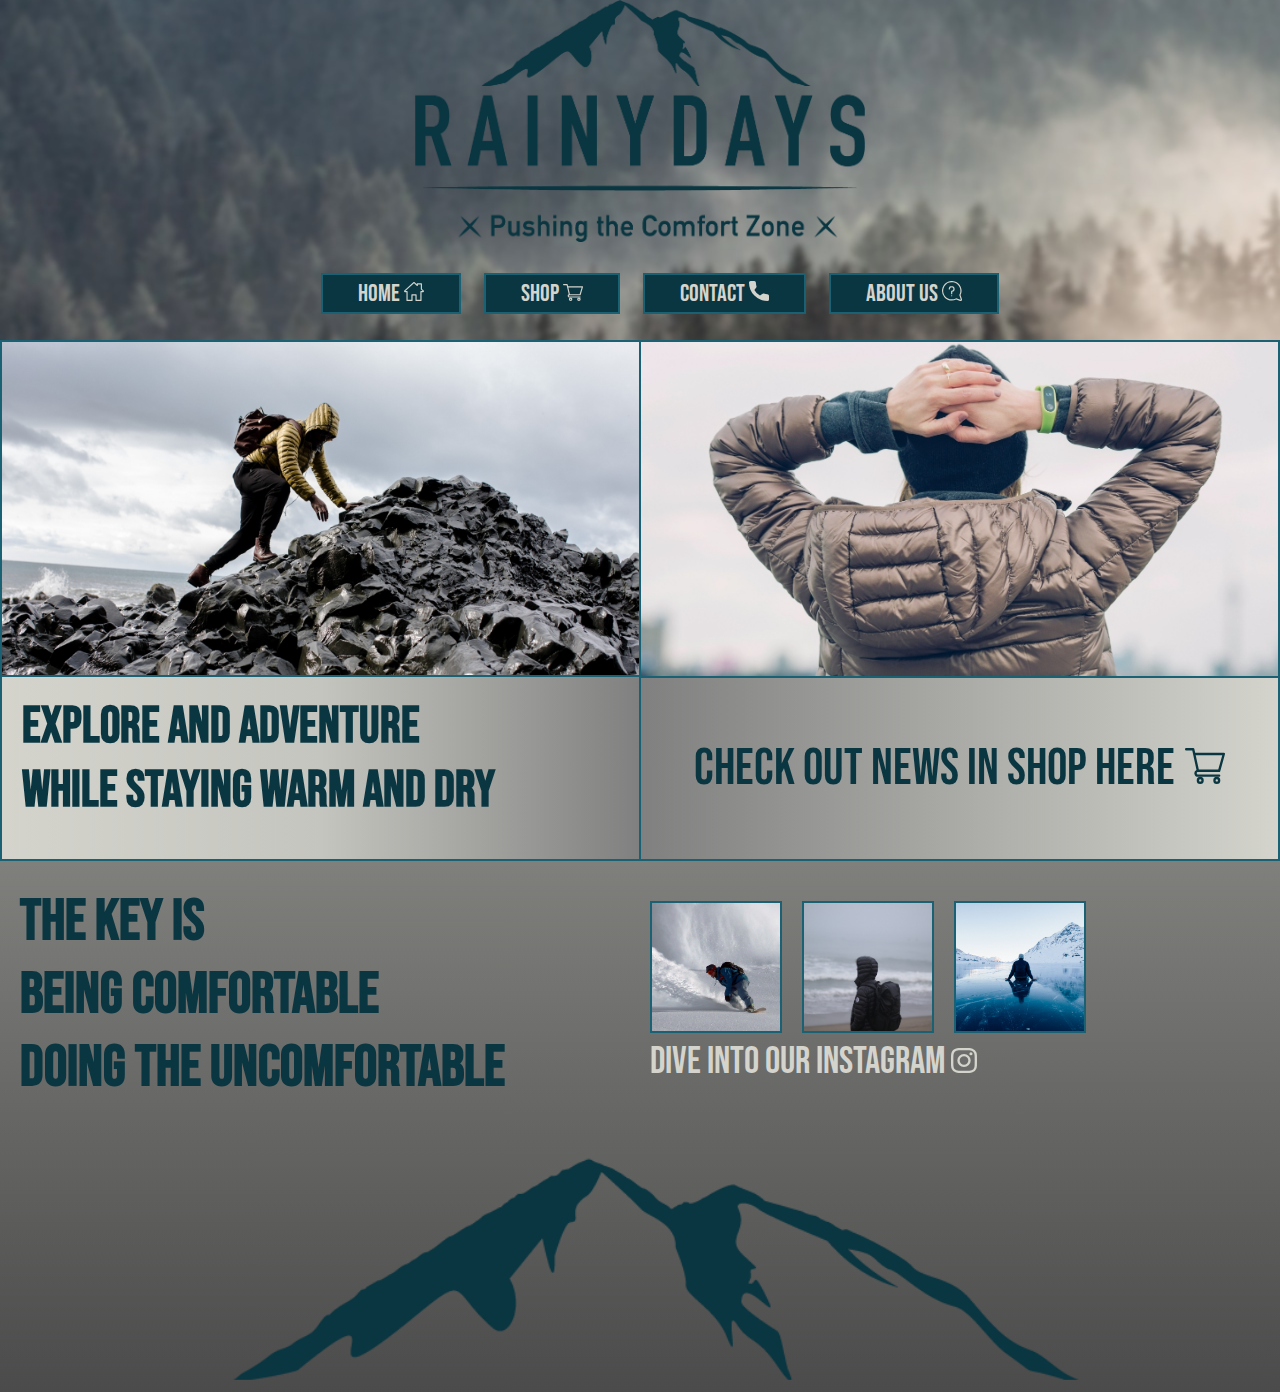
==== index.html @ 2788a83f "closed a tag" ====
<!DOCTYPE html>
<html lang="en">
  <head>
    <title>Rainydays Website</title>
    <meta name="viewport" content="width=device-width, initial-scale=1.0">
    <meta name="description" content="Rainydays pushing the comfort zone">
    <link rel="preconnect" href="https://fonts.googleapis.com">
    <link rel="preconnect" href="https://fonts.gstatic.com" crossorigin>
    <link href="https://fonts.googleapis.com/css2?family=Bebas+Neue&display=swap" rel="stylesheet">
    <link href="css/styles.css" rel="stylesheet">
  </head>

  <body class="body_home">
    <header>
      <div class="logo_container">
        <a href="/index.html"><img class="logo" src="images/RainyDays_Logo.png" alt="Rainydayslogo"></a>
        <nav>
          <ul>
            <li><a href="index.html">Home</a> <img class="home_icon icon" src="icons/Group_44.svg" alt="home icon"></li>
            <li class="shop_ul"><a href="shop.html">Shop</a> <img class="shop_icon icon" src="icons/shopping-cart.svg" alt="shop icon"></li>
            <li class="contact_ul"><a href="contact.html">Contact</a> <img class="contact_icon icon" src="icons/call.svg" alt="contact icon"></li>
            <li><a href="about.html">About Us</a> <img class="about_icon icon" src="icons/question.svg" alt="about us icon"></li>
          </ul>
        </nav>
      </div>
    </header>

    <main class="main_home">
      <div class="top_container">
          <img id="yellowjacket" src="images/yellowjacket1.jpg" alt="Yellow rainydays jacket worn in wet conditions">
          <img id="brownjacket" src="images/homepagepicture1.jpg" alt="Brown rainydays jacket resting hands on head">
      </div>

      <section></section>
      <div class="quotes">
        <h1>Explore and <span class="adventure">adventure</span></h1>
        <h1>while staying warm and dry</h1>
      </div>
      
      <div class="news_container">
        <a href="shop.html">Check out news in shop here<img class="blue_shop_icon" src="icons/shopping-cart-darkblue.svg" alt="shopping cart icon"></a>
      </div>

      <div class="quotes_footer">
        <h2>The <span class="key">key</span> is</h2>
        <h2>being <span class="comfortable">comfortable</span></h2>
        <h2>doing the <span class="uncomfortable">uncomfortable</span></h2>
      </div>

      <section class="instagram_container">
        <div><img class="instagram1 instagram_item" src="images/snowboard.jpg" alt="Snowboarder wearing jacket"></div>
        <div><img class="instagram2 instagram_item" src="images/aboutus.jpg" alt="Guy wearing jacket at beach"></div>
        <div><img class="instagram3 instagram_item" src="images/icethinking.jpg" alt="Guy sitting on thick ice wearing jacket"></div>
        <div class="instagram_text">
          <a href="---">Dive into our instagram <img class="instagram_icon" src="icons/instagram_icon.svg" alt="instagram icon"></a>
        </div>
      </section>

    </main>

    <footer class="footer_home">
      <img class="footer_logo" src="images/logo_mountain.png" alt="Mountain from rainydays logo"/>
    </footer>
  </body>
</html>
---- css/styles.css ----
html,
body {
  max-width: 100%;
}

body {
  font-family: "Bebas neue", Verdana, Geneva, Tahoma, sans-serif;
  margin: 0;
}

.top_container img {
  width: 100%;
}

/* color styling */

body {
  background: linear-gradient(#d4d4cd, #4b4b4b);
}
/* HEADER */

header {
  background-image: url(../images/frontpagebackground.jpg);
  background-position-y: -1020px;
}

.logo_container {
  display: flex;
  justify-content: center;
  text-align: center;
  flex-direction: column;
}

.logo {
  width: 450px;
  margin: 0 auto;
}

/* MAIN */
.main_home {
  display: grid;
  grid-template-columns: 1fr 1fr;
}

nav li {
  display: inline-block;
  padding: 4px 35px 4px 35px;
  background-color: #0a3641;
  border: 2px solid;
  color: #196173;
  margin: 10px;
  font-size: 1.5em;
}

a {
  text-decoration: none;
  color: #d4d4cd;
}

.icon {
  width: 20px;
  height: auto;
}

.top_container {
  display: flex;
  width: 100%;
}

.top_container div {
  display: flex;
  justify-content: center;
  flex-wrap: wrap;
  border: 2px solid #196173;
}

#yellowjacket {
  border-left: 2px solid #196173;
  border-right: 1px solid #196173;
  border-top: 2px solid #196173;
  border-bottom: 2px solid #196173;
  box-sizing: border-box;
}

#brownjacket {
  border-left: 1px solid #196173;
  border-right: 2px solid #196173;
  border-top: 2px solid #196173;
  border-bottom: 1px solid #196173;
  box-sizing: border-box;
}

.footer_home div {
  
}
/* QUOTES */

.quotes {
  flex-direction: column;
  text-align: left;
  border-right: 1px solid #196173;
  border-bottom: 2px solid #196173;
  border-left: 2px solid #196173;
  background: linear-gradient(to right, #d4d4cd, #c5c5bf, #808080);
}

.quotes h1 {
  color: #0a3641;
  margin-left: 20px;
  line-height: 30px;
  font-size: 4vw;
}

.news_container {
  text-align: center;
  padding: 60px 20px;
  font-size: 4vw;
  border-left: 1px solid #196173;
  border-right: 2px solid #196173;
  border-top: 1px solid #196173;
  border-bottom: 2px solid #196173;
  background: linear-gradient(to left, #d4d4cd, #808080);
}

.news_container a {
  color: #0a3641;
}

.blue_shop_icon {
  width: 3.2vw;
  margin-left: 10px;
}

/* Quotes Footer */

.quotes_footer {
  font-size: 3vw;
  line-height: 25px;
  margin-left: 20px;
  text-align: left;
  color: #0a3641;
}

/* INSTAGRAM */

.instagram_container {
  display: flex;
  flex-wrap: wrap;
  max-height: 10px;
  margin-top: 30px;
}

.instagram_item {
  width: 10vw;
  height: auto;
  border: #196173 solid 2px;
  flex: 1;
  margin: 10px 10px 0px 10px;
}

figure {
  margin: 0px;
  padding: 0px;
}

.instagram_container > * {
}

.instagram_text {
  color: #d4d4cd;
  font-size: 3vw;
  padding-left: 10px;
}

.instagram_icon {
  width: 2vw;
  height: auto;
}

/* FOOTER */

footer {
  display: flex;
  flex-direction: column;
}

.footer_logo {
  width: 90vw;
  align-items: center;
  justify-content: center;
  margin: 0 auto;
}

/* SHOP PAGE ****************************************************************************************************************************************/

.products {
  display: flex;
  align-items: center;
  justify-content: center;
  margin: 0px 50px 50px 0px;
  flex-wrap: wrap;
  padding-top: 50px;
}

.product {
  border: 2px solid #196173;
  margin-right: 50px;
  margin-left: 50px;
}

.product_price {
  margin-left: 50px;
  background-color: #196173;
  padding-top: 10px;
  margin-top: -40px;
  margin-right: 50px;
  color: #d4d4cd;
}

.product_price h3 {
  margin-left: 4px;
  font-weight: 400;
  font-size: 1.5em;
}

.price {
  float: right;
  margin-right: 4px;
}

.main_shop {
  background-image: url(../images/frontpagebackground3.jpg);
  background-repeat: no-repeat;
  background-position-y: -1355px;
}

/* Product Specific page ********************************************************************************/

.products {
  display: flex;
  flex-direction: row;
}

.product_text {
  display: flex;
  width: 150px;
  text-align: left;
  font-family: futura-pt, sans-serif;
  font-weight: 800;
  color: #196173;
  margin-top: 200px;
}

.cta {
  background-color: #196173;
  color: #d4d4cd;
  padding: 10px 20px;
  border-radius: 30px;
  font-size: 1em;
  font-weight: bold;
  font-family: tahoma;
  text-transform: uppercase;
  margin-top: auto;
  margin-bottom: 25px;
  margin-left: -150px;
}

/* Checkout Page ****************************************************************************************/

#checkout_h1 {
  padding-top: 10px;
  font-size: 3em;
}

#checkout_h2 {
  display: flex;
  align-items: center;
  font-weight: 400;
  font-size: 1.7em;
}

.main_checkout h1 {
  display: flex;
  margin: 0 auto;
  align-items: center;
  justify-content: center;
}

.main_checkout {
  color: #196173;
  height: 530px;
}

.checkout_container {
  display: flex;
  justify-content: center;
}

.checkout_container > * {
  margin-right: 40px;
}

.checkout_info {
  border: 2px solid #196173;
  width: 250px;
  height: 200px;
  margin-top: 71.2px;
}

.checkout_info p {
  margin-left: 10px;
  text-align: left;
}

.form1 {
  border: 2px solid #196173;
  display: flex;
  flex-direction: column;
  padding: 10px;
}

.form_container {
  flex-direction: column;
  display: flex;
  align-items: center;
  margin-top: -10px;
}

.cta_checkout {
  background-color: #196173;
  color: #d4d4cd;
  padding: 10px 20px;
  border-radius: 30px;
  font-size: 1em;
  font-weight: bold;
  font-family: tahoma;
  text-transform: uppercase;
  text-align: center;
  justify-self: start;
  margin-top: 10px;
}

.checkout_product {
  display: flex;
  height: 200px;
  border: 2px solid #196173;
  margin-top: 71.2px;
  margin-right: 20px;
}

.checkout_bottom_container {
  display: flex;
}
/* CHECKOUT SUCCESS PAGE *******************************************************************************************************************************************************/

.main_checkout_success {
  margin-bottom: 20px;
  height: 600px;
  color: #196173;
  padding-top: 10px;
  padding-bottom: 5px;
}

.success_border {
  border: 2px solid #196173;
  height: auto;
  margin: 0 auto;
  padding-bottom: 10px;
}

#success_h1 {
  font-size: 3em;
  margin: 0;
}

.checkout_text_container {
  display: flex;
  flex-direction: column;
  align-items: center;
  padding-top: 30px;
}

.checkout_text_container p {
  font-size: 1.2em;
  margin: 0;
  margin-bottom: 20px;
}

.success_container {
  display: flex;
  flex-direction: row;
  justify-content: center;
}

.product_success {
  display: flex;
  height: 200px;
  border: 2px solid #196173;
  margin-right: 50px;
}

.info_success {
  border: 2px solid #196173;
  width: 250px;
  height: 200px;
}

.info_success p {
  margin-left: 20px;
  margin-top: 22px;
}

/* CONTACT-US PAGE *******************************************************************************************************************************************************/

.main_contact {
  height: 600px;
}

#contact_h1 {
  display: flex;
  justify-content: center;
  margin: 0;
  padding-top: 10px;
  font-size: 3em;
  color: #196173;
}

.contact_info_container {
  display: flex;
  flex-direction: row;
  border: 2px solid #196173;
  color: #196173;
  width: 350px;
  height: auto;
}

.contact_container {
  display: flex;
  align-items: center;
  flex-direction: column;
}

.icon_contact {
  display: flex;
  flex-direction: column;
  padding-right: 10px;
  padding-left: 10px;
}

.icon_contact img {
  width: 22px;
  height: auto;
}

.icon_pin {
  margin-top: 38px;
}

.icon_mail {
  margin-top: 17px;
}

.icon_caller {
  margin-top: 10px;
}

.form_contact {
  display: flex;
  flex-direction: column;
  flex: 0;
  width: 350px;
  height: auto;
  color: #196173;
  padding-top: 10px;
  font-size: 1.5em;
}

textarea,
input {
  resize: none;
  background: transparent;
  border: 2px solid #196173;
}

#message {
  width: auto;
  height: 100px;
}

.cta_contact {
  background-color: #196173;
  color: #d4d4cd;
  border-radius: 30px;
  font-size: 0.8em;
  font-weight: bold;
  font-family: tahoma;
  text-transform: uppercase;
  text-align: center;
  margin-top: 10px;
}

/* ABOUT-US PAGE *******************************************************************************************************************************************************/

#about_h1 {
  display: flex;
  justify-content: center;
  margin: 0;
  padding-top: 10px;
  font-size: 3em;
  color: #196173;
}

.about_container {
  display: flex;
  justify-content: center;
  width: 600px;
  height: auto;
  margin: 0 auto;
  align-items: center;
  padding-bottom: 20px;
}

.about_1 {
  margin-right: 10px;
}

.about_1 p {
  margin-top: 0px;
  font-family: tahoma;
  font-weight: 400;
  color: #196173;
}

.about_2 {
  margin-left: 10px;
}

.about_2 img {
  display: flex;
  width: 300px;
  height: auto;
  border: 2px solid #196173;
}

/* MEDIA QUERYS *******************************************************************************************************************************************************/
@media (min-width: 861px) {

}

@media (max-width: 860px) {
  main,
  .main_shop,
  header {
    background-image: none;
  }

  #yellowjacket {
    display: none;
  }

  .main_home {
    grid-template-columns: 1fr;
  }

  .news_container {
    display: none;
  }

  .quotes {
    border: none;
    background: none;
    margin-top: 10px;
  }

  .quotes h1 {
    font-size: 3em;
  }

  .quotes_footer {
    visibility: hidden;
  }

  .main_home {
    height: 700px;
  }

  .instagram_container {
    flex-wrap: none;
    justify-content: center;
    margin-top: -200px;
  }

  .instagram_item {
    width: 100px;
  }

  .instagram_text {
    font-size: 2em;
  }

  ul {
    padding-left: 0;
  }

  .success_border {
  background: linear-gradient( #d4d4cd, #c5c5bf, #808080);
  }
}

@media (max-width: 800px) {
  .checkout_product {
    height: 100px;
  }

  .checkout_bottom_container {
    flex-direction: column;
  }

  .checkout_info {
    margin-top: 10px;
    width: 200px;
  }
  .checkout_container {
    padding-left: 30px;
  }

  .products {
    margin: 0 auto;
  }
}

@media (max-width: 702px) {
  .contact_ul {
    margin-left: 10px;
  }

}

@media (max-width: 605px) {

  .product_text {
    margin-top: 0px;
    color: #d4d4cd;
  }

  .cta {
    margin: 0px;
  }

  .contact_ul {
    margin-left: 20px;
  }

  .about_container {
    flex-direction: column;
    max-width: 100%;
    height: auto;
  }

  .about_2 img {
  max-width: 100%;
  height: auto;
}

  .about_1 {
  padding: 10px;
}
}
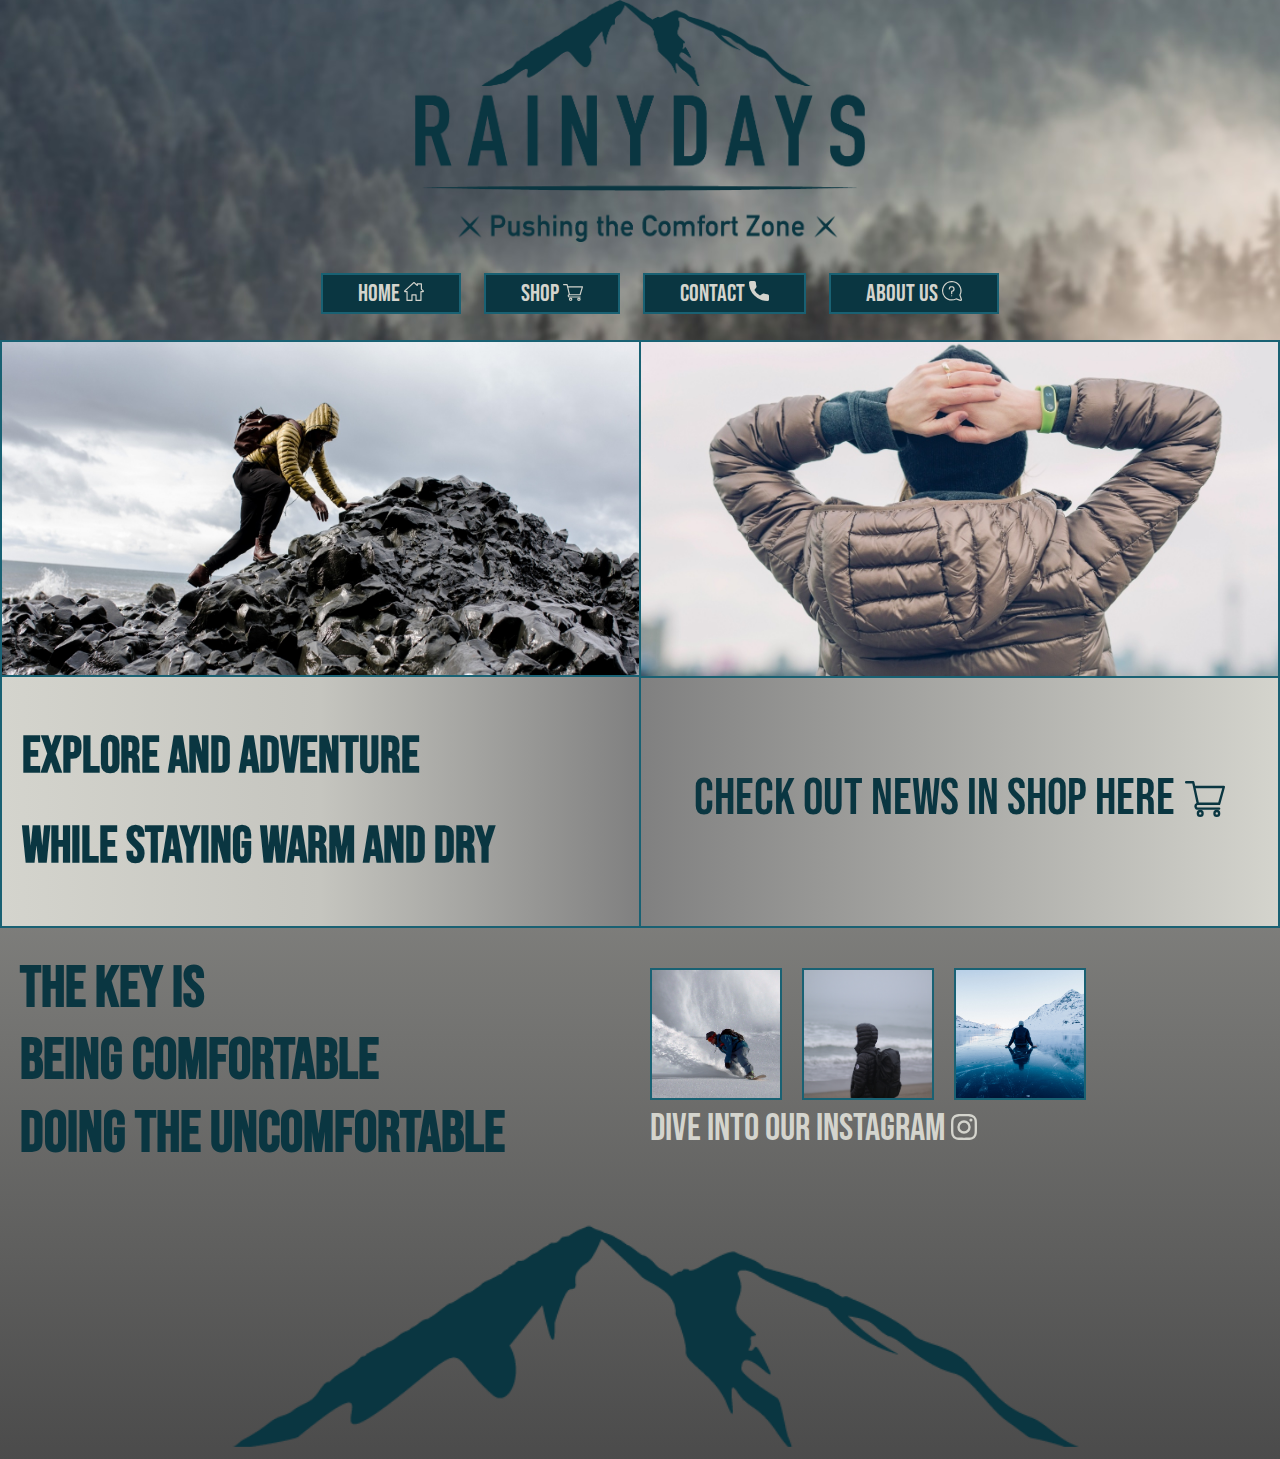
==== commit 1d177e13: "some stylinh in general" ====
--- a/index.html
+++ b/index.html
@@ -31,14 +31,13 @@
           <img id="brownjacket" src="images/homepagepicture1.jpg" alt="Brown rainydays jacket resting hands on head">
       </div>
 
-      <section></section>
+      <section class="section_weird"></section>
       <div class="quotes">
-        <h1>Explore and <span class="adventure">adventure</span></h1>
-        <h1>while staying warm and dry</h1>
+        <h1>Explore and <span class="adventure">adventure</span><br>while staying warm and dry</h1>
       </div>
       
       <div class="news_container">
-        <a href="shop.html">Check out news in shop here<img class="blue_shop_icon" src="icons/shopping-cart-darkblue.svg" alt="shopping cart icon"></a>
+        <a class="news_link" href="shop.html">Check out news in shop here<img class="blue_shop_icon" src="icons/shopping-cart-darkblue.svg" alt="shopping cart icon"></a>
       </div>
 
       <div class="quotes_footer">
--- a/css/styles.css
+++ b/css/styles.css
@@ -91,7 +91,9 @@
 }
 
 .footer_home div {
-  
+}
+
+.section_weird {
 }
 /* QUOTES */
 
@@ -107,7 +109,7 @@
 .quotes h1 {
   color: #0a3641;
   margin-left: 20px;
-  line-height: 30px;
+  line-height: 90px;
   font-size: 4vw;
 }
 
@@ -124,6 +126,13 @@
 
 .news_container a {
   color: #0a3641;
+}
+
+.news_link {
+  display: flex;
+  justify-content: center;
+  align-items: center;
+  padding-top: 30px;
 }
 
 .blue_shop_icon {
@@ -544,7 +553,6 @@
 
 /* MEDIA QUERYS *******************************************************************************************************************************************************/
 @media (min-width: 861px) {
-
 }
 
 @media (max-width: 860px) {
@@ -603,7 +611,7 @@
   }
 
   .success_border {
-  background: linear-gradient( #d4d4cd, #c5c5bf, #808080);
+    background: linear-gradient(#d4d4cd, #c5c5bf, #808080);
   }
 }
 
@@ -633,11 +641,9 @@
   .contact_ul {
     margin-left: 10px;
   }
-
 }
 
 @media (max-width: 605px) {
-
   .product_text {
     margin-top: 0px;
     color: #d4d4cd;
@@ -658,11 +664,30 @@
   }
 
   .about_2 img {
-  max-width: 100%;
-  height: auto;
-}
+    max-width: 100%;
+    height: auto;
+  }
 
   .about_1 {
-  padding: 10px;
-}
-}
+    padding: 10px;
+  }
+
+  .logo {
+    width: 100%;
+    height: auto;
+    margin: 0 auto;
+  }
+
+  .quotes h1 {
+    line-height: 40px;
+  }
+}
+
+@media (max-width: 405px) {
+  .instagram_text {
+    visibility: hidden;
+  }
+  .quotes h1 {
+    margin-top: -10px;
+  }
+}
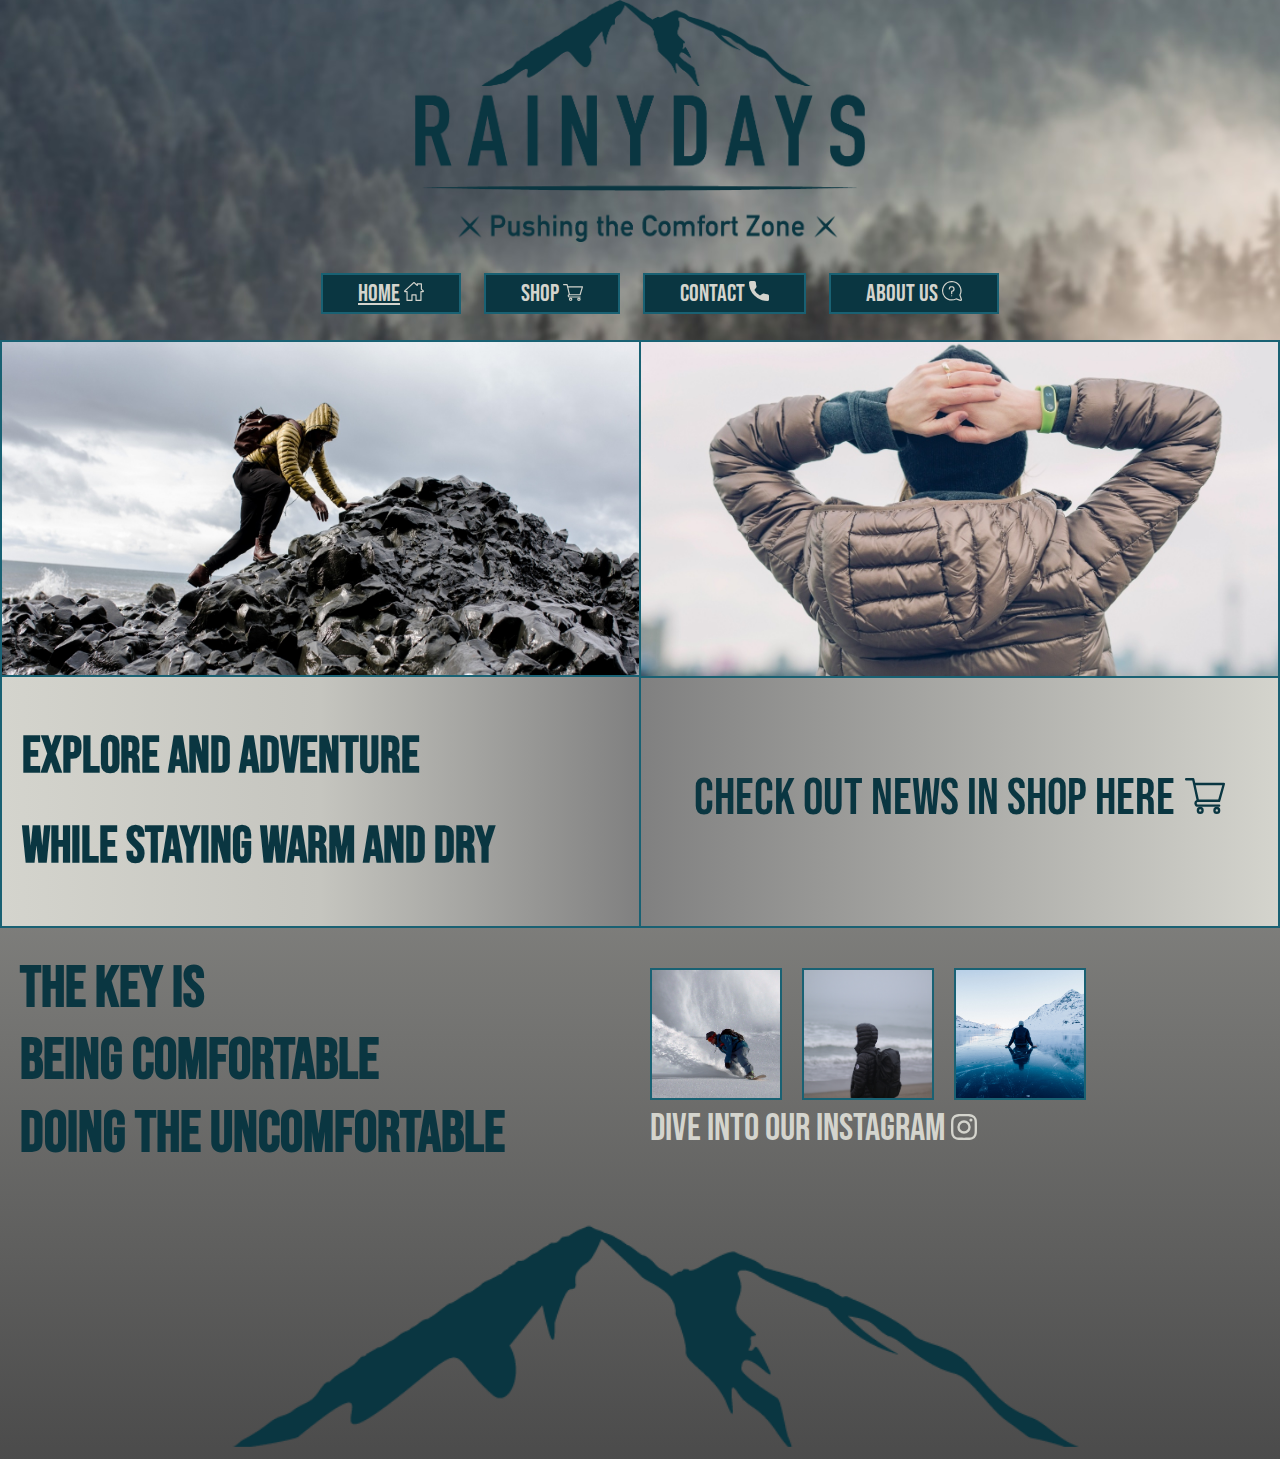
==== commit 11341206: "some styling for WCAG, added active class to NAV" ====
--- a/index.html
+++ b/index.html
@@ -1,7 +1,7 @@
 <!DOCTYPE html>
 <html lang="en">
   <head>
-    <title>Rainydays Website</title>
+    <title>Rainydays | Home</title>
     <meta name="viewport" content="width=device-width, initial-scale=1.0">
     <meta name="description" content="Rainydays pushing the comfort zone">
     <link rel="preconnect" href="https://fonts.googleapis.com">
@@ -16,7 +16,7 @@
         <a href="/index.html"><img class="logo" src="images/RainyDays_Logo.png" alt="Rainydayslogo"></a>
         <nav>
           <ul>
-            <li><a href="index.html">Home</a> <img class="home_icon icon" src="icons/Group_44.svg" alt="home icon"></li>
+            <li><a class="active" href="index.html">Home</a> <img class="home_icon icon" src="icons/Group_44.svg" alt="home icon"></li>
             <li class="shop_ul"><a href="shop.html">Shop</a> <img class="shop_icon icon" src="icons/shopping-cart.svg" alt="shop icon"></li>
             <li class="contact_ul"><a href="contact.html">Contact</a> <img class="contact_icon icon" src="icons/call.svg" alt="contact icon"></li>
             <li><a href="about.html">About Us</a> <img class="about_icon icon" src="icons/question.svg" alt="about us icon"></li>
--- a/css/styles.css
+++ b/css/styles.css
@@ -46,10 +46,14 @@
   display: inline-block;
   padding: 4px 35px 4px 35px;
   background-color: #0a3641;
-  border: 2px solid;
-  color: #196173;
+  border: 2px solid #196173;
+  color: #0a3641;
   margin: 10px;
   font-size: 1.5em;
+}
+
+.active {
+  text-decoration: underline;
 }
 
 a {
@@ -90,11 +94,6 @@
   box-sizing: border-box;
 }
 
-.footer_home div {
-}
-
-.section_weird {
-}
 /* QUOTES */
 
 .quotes {
@@ -138,6 +137,7 @@
 .blue_shop_icon {
   width: 3.2vw;
   margin-left: 10px;
+  margin-bottom: 6px;
 }
 
 /* Quotes Footer */
@@ -212,14 +212,14 @@
 }
 
 .product {
-  border: 2px solid #196173;
+  border: 2px solid #0a3641;
   margin-right: 50px;
   margin-left: 50px;
 }
 
 .product_price {
   margin-left: 50px;
-  background-color: #196173;
+  background-color: #0a3641;
   padding-top: 10px;
   margin-top: -40px;
   margin-right: 50px;
@@ -256,12 +256,12 @@
   text-align: left;
   font-family: futura-pt, sans-serif;
   font-weight: 800;
-  color: #196173;
+  color: #0a3641;
   margin-top: 200px;
 }
 
 .cta {
-  background-color: #196173;
+  background-color: #0a3641;
   color: #d4d4cd;
   padding: 10px 20px;
   border-radius: 30px;
@@ -296,7 +296,7 @@
 }
 
 .main_checkout {
-  color: #196173;
+  color: #0a3641;
   height: 530px;
 }
 
@@ -310,7 +310,7 @@
 }
 
 .checkout_info {
-  border: 2px solid #196173;
+  border: 2px solid #0a3641;
   width: 250px;
   height: 200px;
   margin-top: 71.2px;
@@ -322,7 +322,7 @@
 }
 
 .form1 {
-  border: 2px solid #196173;
+  border: 2px solid #0a3641;
   display: flex;
   flex-direction: column;
   padding: 10px;
@@ -336,7 +336,7 @@
 }
 
 .cta_checkout {
-  background-color: #196173;
+  background-color: #0a3641;
   color: #d4d4cd;
   padding: 10px 20px;
   border-radius: 30px;
@@ -352,7 +352,7 @@
 .checkout_product {
   display: flex;
   height: 200px;
-  border: 2px solid #196173;
+  border: 2px solid #0a3641;
   margin-top: 71.2px;
   margin-right: 20px;
 }
@@ -365,13 +365,13 @@
 .main_checkout_success {
   margin-bottom: 20px;
   height: 600px;
-  color: #196173;
+  color: #0a3641;
   padding-top: 10px;
   padding-bottom: 5px;
 }
 
 .success_border {
-  border: 2px solid #196173;
+  border: 2px solid #0a3641;
   height: auto;
   margin: 0 auto;
   padding-bottom: 10px;
@@ -404,12 +404,12 @@
 .product_success {
   display: flex;
   height: 200px;
-  border: 2px solid #196173;
+  border: 2px solid #0a3641;
   margin-right: 50px;
 }
 
 .info_success {
-  border: 2px solid #196173;
+  border: 2px solid #0a3641;
   width: 250px;
   height: 200px;
 }
@@ -431,14 +431,14 @@
   margin: 0;
   padding-top: 10px;
   font-size: 3em;
-  color: #196173;
+  color: #0a3641;
 }
 
 .contact_info_container {
   display: flex;
   flex-direction: row;
-  border: 2px solid #196173;
-  color: #196173;
+  border: 2px solid #0a3641;
+  color: #0a3641;
   width: 350px;
   height: auto;
 }
@@ -479,7 +479,7 @@
   flex: 0;
   width: 350px;
   height: auto;
-  color: #196173;
+  color: #0a3641;
   padding-top: 10px;
   font-size: 1.5em;
 }
@@ -488,7 +488,7 @@
 input {
   resize: none;
   background: transparent;
-  border: 2px solid #196173;
+  border: 2px solid #0a3641;
 }
 
 #message {
@@ -497,7 +497,7 @@
 }
 
 .cta_contact {
-  background-color: #196173;
+  background-color: #0a3641;
   color: #d4d4cd;
   border-radius: 30px;
   font-size: 0.8em;
@@ -516,7 +516,7 @@
   margin: 0;
   padding-top: 10px;
   font-size: 3em;
-  color: #196173;
+  color: #0a3641;
 }
 
 .about_container {
@@ -537,7 +537,7 @@
   margin-top: 0px;
   font-family: tahoma;
   font-weight: 400;
-  color: #196173;
+  color: #0a3641;
 }
 
 .about_2 {
@@ -683,6 +683,16 @@
   }
 }
 
+@media (max-width: 460px) {
+  #success_h1 {
+    text-align: center;
+  }
+
+  .checkout_text_container p {
+    text-align: center;
+  }
+}
+
 @media (max-width: 405px) {
   .instagram_text {
     visibility: hidden;
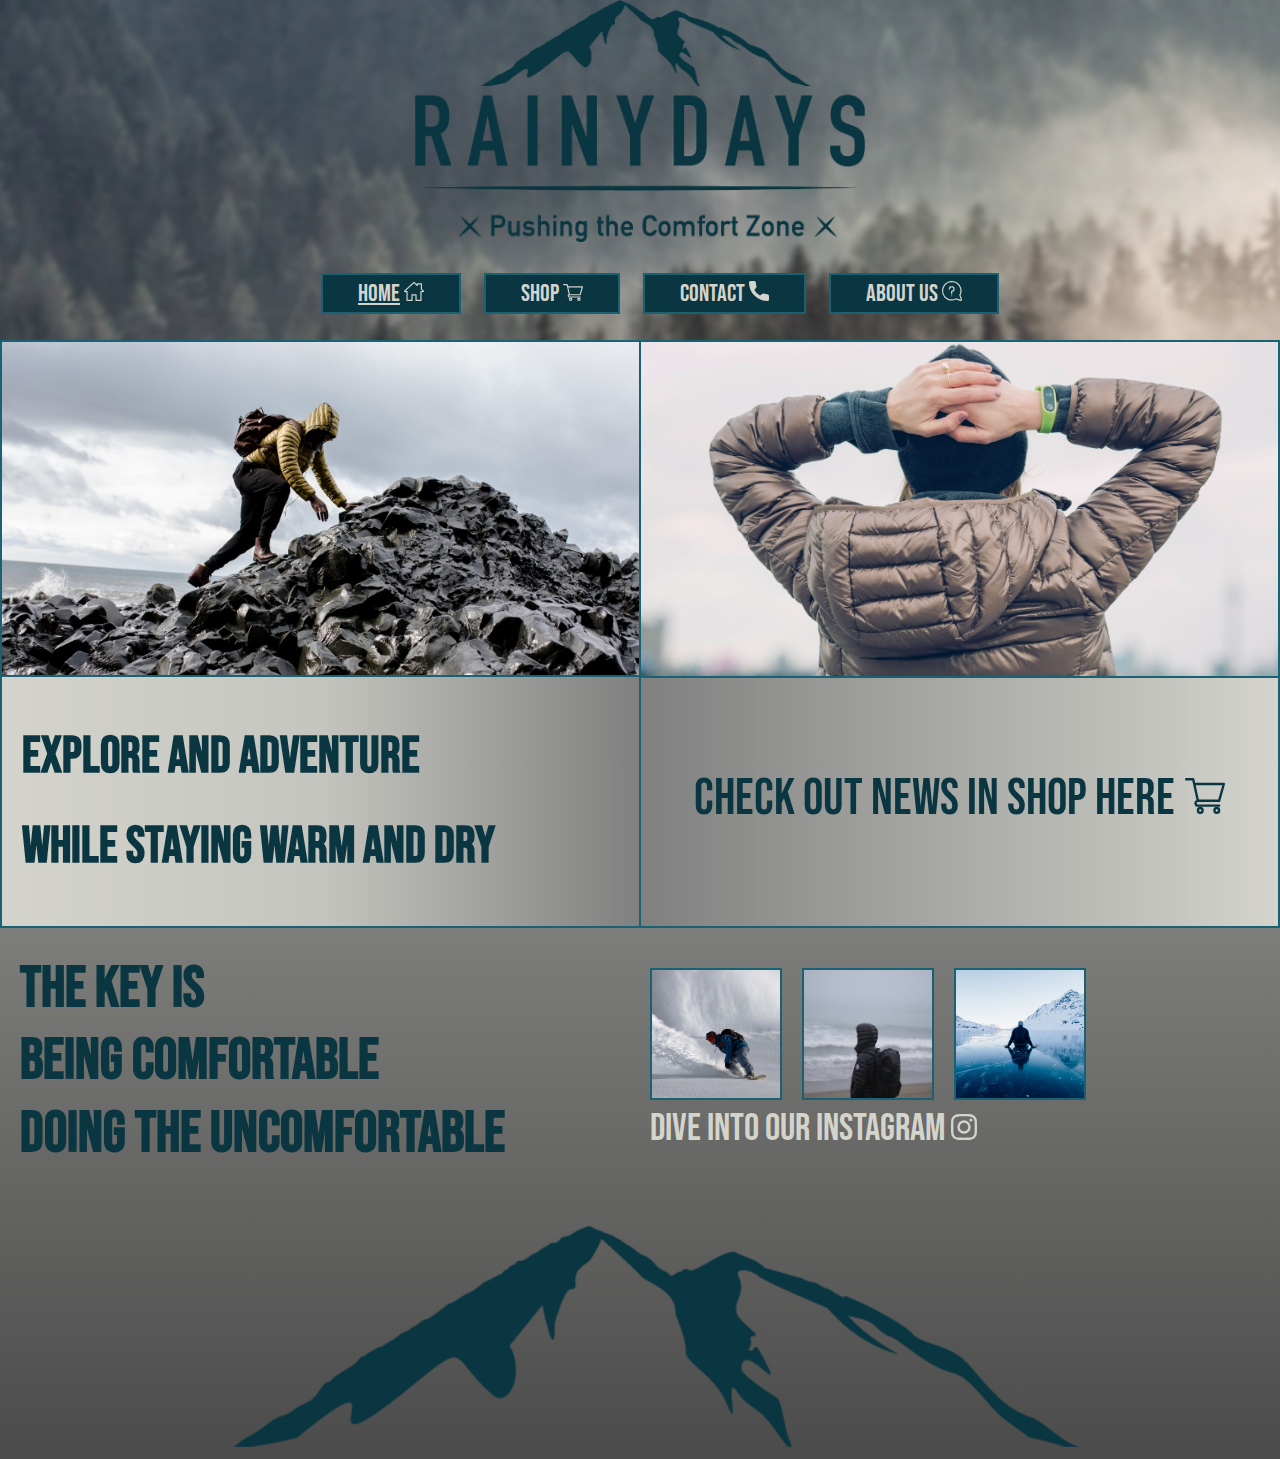
==== commit 599ecb83: "hotjar install" ====
--- a/index.html
+++ b/index.html
@@ -8,6 +8,17 @@
     <link rel="preconnect" href="https://fonts.gstatic.com" crossorigin>
     <link href="https://fonts.googleapis.com/css2?family=Bebas+Neue&display=swap" rel="stylesheet">
     <link href="css/styles.css" rel="stylesheet">
+    <!-- Hotjar Tracking Code for https://flamboyant-wing-ee0b42.netlify.app/?fbclid=IwAR0B-aTttB4bIAtv7r2wQWggq5MwvZnRZlIz91BwYW9zhIAJcZQD-oP2DyA -->
+    <script>
+      (function (h, o, t, j, a, r) {
+        h.hj = h.hj || function () { (h.hj.q = h.hj.q || []).push(arguments) };
+        h._hjSettings = { hjid: 2860578, hjsv: 6 };
+        a = o.getElementsByTagName('head')[0];
+        r = o.createElement('script'); r.async = 1;
+        r.src = t + h._hjSettings.hjid + j + h._hjSettings.hjsv;
+        a.appendChild(r);
+      })(window, document, 'https://static.hotjar.com/c/hotjar-', '.js?sv=');
+    </script>
   </head>
 
   <body class="body_home">
--- a/css/styles.css
+++ b/css/styles.css
@@ -17,7 +17,7 @@
 body {
   background: linear-gradient(#d4d4cd, #4b4b4b);
 }
-/* HEADER */
+/* HEADER ***********************************************************************************************************************/
 
 header {
   background-image: url(../images/frontpagebackground.jpg);
@@ -36,7 +36,7 @@
   margin: 0 auto;
 }
 
-/* MAIN */
+/* MAIN *************************************************************************************************************************/
 .main_home {
   display: grid;
   grid-template-columns: 1fr 1fr;
@@ -94,7 +94,7 @@
   box-sizing: border-box;
 }
 
-/* QUOTES */
+/* QUOTES ************************************************************************************************************************/
 
 .quotes {
   flex-direction: column;
@@ -140,7 +140,7 @@
   margin-bottom: 6px;
 }
 
-/* Quotes Footer */
+/* Quotes Footer *****************************************************************************************************/
 
 .quotes_footer {
   font-size: 3vw;
@@ -150,7 +150,7 @@
   color: #0a3641;
 }
 
-/* INSTAGRAM */
+/* INSTAGRAM **********************************************************************************************************/
 
 .instagram_container {
   display: flex;
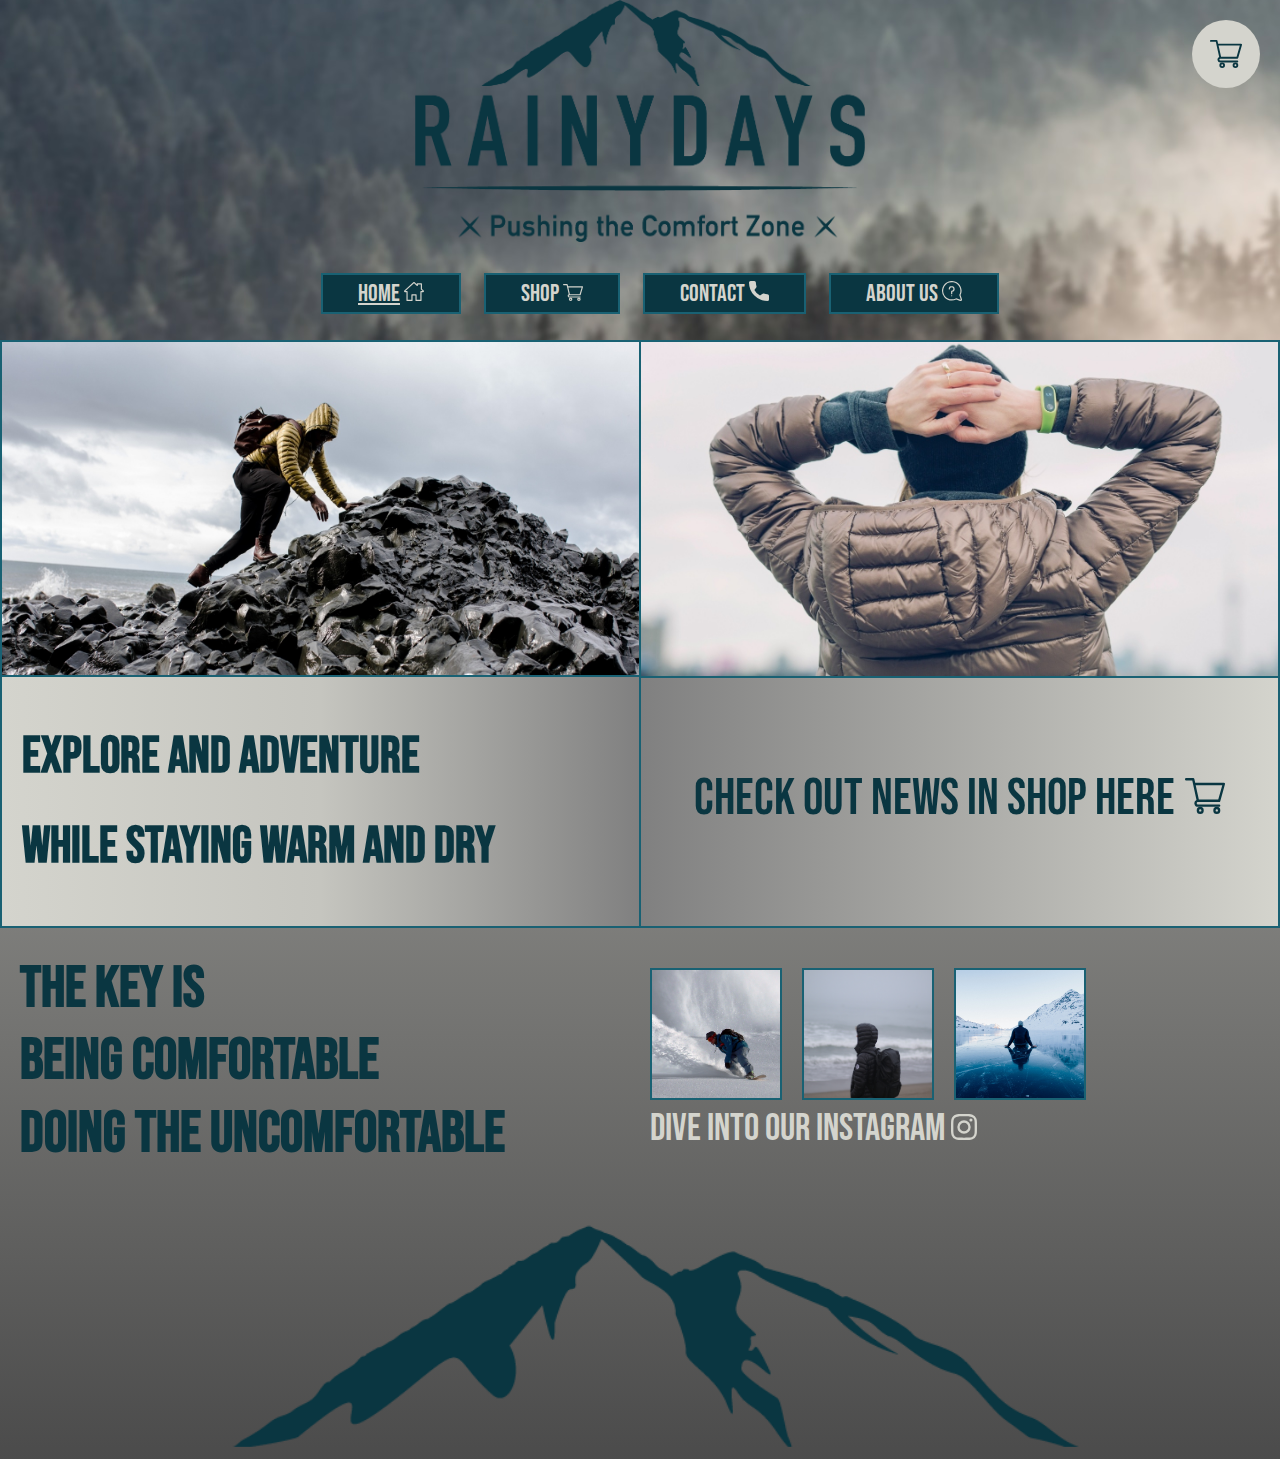
==== commit cca119b8: "cart icon, etc" ====
--- a/index.html
+++ b/index.html
@@ -8,7 +8,7 @@
     <link rel="preconnect" href="https://fonts.gstatic.com" crossorigin>
     <link href="https://fonts.googleapis.com/css2?family=Bebas+Neue&display=swap" rel="stylesheet">
     <link href="css/styles.css" rel="stylesheet">
-    <!-- Hotjar Tracking Code for https://flamboyant-wing-ee0b42.netlify.app/?fbclid=IwAR0B-aTttB4bIAtv7r2wQWggq5MwvZnRZlIz91BwYW9zhIAJcZQD-oP2DyA -->
+    <!-- Hotjar Tracking Code for https://flamboyant-wing-ee0b42.netlify.app/ -->
     <script>
       (function (h, o, t, j, a, r) {
         h.hj = h.hj || function () { (h.hj.q = h.hj.q || []).push(arguments) };
@@ -25,6 +25,8 @@
     <header>
       <div class="logo_container">
         <a href="/index.html"><img class="logo" src="images/RainyDays_Logo.png" alt="Rainydayslogo"></a>
+        <a class="cart_link" href="checkout.html"><img class="cart_icon" src="icons/shopping-cart-darkblue.svg"
+            alt="Cart icon"></a>
         <nav>
           <ul>
             <li><a class="active" href="index.html">Home</a> <img class="home_icon icon" src="icons/Group_44.svg" alt="home icon"></li>
--- a/css/styles.css
+++ b/css/styles.css
@@ -36,6 +36,25 @@
   margin: 0 auto;
 }
 
+.cart_link {
+  position: absolute;
+  width: 3em;
+  background-color: #d4d4cd;
+  border-radius: 50px;
+  margin: 20px 20px 0px 0px;
+  right: 0;
+  top: 0;
+  padding: 15px 10px;
+}
+
+.cart_icon {
+  width: 2em;
+  padding-top: 5px;
+}
+
+a.cart_link:hover {
+  border: 2px solid #0a3641;
+}
 /* MAIN *************************************************************************************************************************/
 .main_home {
   display: grid;
@@ -172,9 +191,6 @@
   padding: 0px;
 }
 
-.instagram_container > * {
-}
-
 .instagram_text {
   color: #d4d4cd;
   font-size: 3vw;
@@ -215,6 +231,18 @@
   border: 2px solid #0a3641;
   margin-right: 50px;
   margin-left: 50px;
+}
+
+.product1:hover {
+  margin-top: -20px;
+}
+
+.product2:hover {
+  margin-top: -20px;
+}
+
+.product3:hover {
+  margin-top: -20px;
 }
 
 .product_price {
@@ -258,6 +286,8 @@
   font-weight: 800;
   color: #0a3641;
   margin-top: 200px;
+  margin-bottom: 20px;
+  flex-direction: column;
 }
 
 .cta {
@@ -274,6 +304,18 @@
   margin-left: -150px;
 }
 
+.cta:hover {
+  border-color: #196173;
+}
+
+.atc {
+  margin-left: 20px;
+  border-color: #0a3641;
+}
+
+.atc:hover {
+  background-color: #0a3641;
+}
 /* Checkout Page ****************************************************************************************/
 
 #checkout_h1 {
@@ -313,7 +355,7 @@
   border: 2px solid #0a3641;
   width: 250px;
   height: 200px;
-  margin-top: 71.2px;
+  margin-top: 81px;
 }
 
 .checkout_info p {
@@ -326,13 +368,14 @@
   display: flex;
   flex-direction: column;
   padding: 10px;
+  padding-right: 20px;
 }
 
 .form_container {
   flex-direction: column;
   display: flex;
   align-items: center;
-  margin-top: -10px;
+  padding: 20p;
 }
 
 .cta_checkout {
@@ -353,12 +396,12 @@
   display: flex;
   height: 200px;
   border: 2px solid #0a3641;
-  margin-top: 71.2px;
   margin-right: 20px;
 }
 
 .checkout_bottom_container {
   display: flex;
+  flex-direction: ;
 }
 /* CHECKOUT SUCCESS PAGE *******************************************************************************************************************************************************/
 
@@ -422,7 +465,7 @@
 /* CONTACT-US PAGE *******************************************************************************************************************************************************/
 
 .main_contact {
-  height: 600px;
+  height: 700px;
 }
 
 #contact_h1 {
@@ -434,19 +477,28 @@
   color: #0a3641;
 }
 
+#messageSuccess {
+  white-space: nowrap;
+  display: none;
+  justify-content: center;
+  margin: 0 auto;
+  align-items: center;
+  padding-top: 10px;
+  font-size: 2.35em;
+  color: #0a3641;
+}
+
 .contact_info_container {
   display: flex;
   flex-direction: row;
   border: 2px solid #0a3641;
   color: #0a3641;
-  width: 350px;
-  height: auto;
+  width: 100%;
 }
 
 .contact_container {
-  display: flex;
-  align-items: center;
-  flex-direction: column;
+  max-width: 350px;
+  margin: 0 auto;
 }
 
 .icon_contact {
@@ -473,39 +525,43 @@
   margin-top: 10px;
 }
 
+.contactContainer {
+  margin: 0 auto;
+  max-width: 350px;
+}
+
 .form_contact {
-  display: flex;
-  flex-direction: column;
-  flex: 0;
-  width: 350px;
-  height: auto;
   color: #0a3641;
   padding-top: 10px;
-  font-size: 1.5em;
 }
 
 textarea,
 input {
-  resize: none;
+  width: 100%;
   background: transparent;
   border: 2px solid #0a3641;
 }
 
 #message {
-  width: auto;
-  height: 100px;
+  max-height: 100px;
 }
 
 .cta_contact {
   background-color: #0a3641;
   color: #d4d4cd;
   border-radius: 30px;
-  font-size: 0.8em;
+  font-size: 1em;
+  padding: 5px 40px;
   font-weight: bold;
   font-family: tahoma;
   text-transform: uppercase;
-  text-align: center;
   margin-top: 10px;
+}
+
+.formError {
+  color: rgb(156, 55, 55);
+  display: none;
+  font-size: 1em;
 }
 
 /* ABOUT-US PAGE *******************************************************************************************************************************************************/
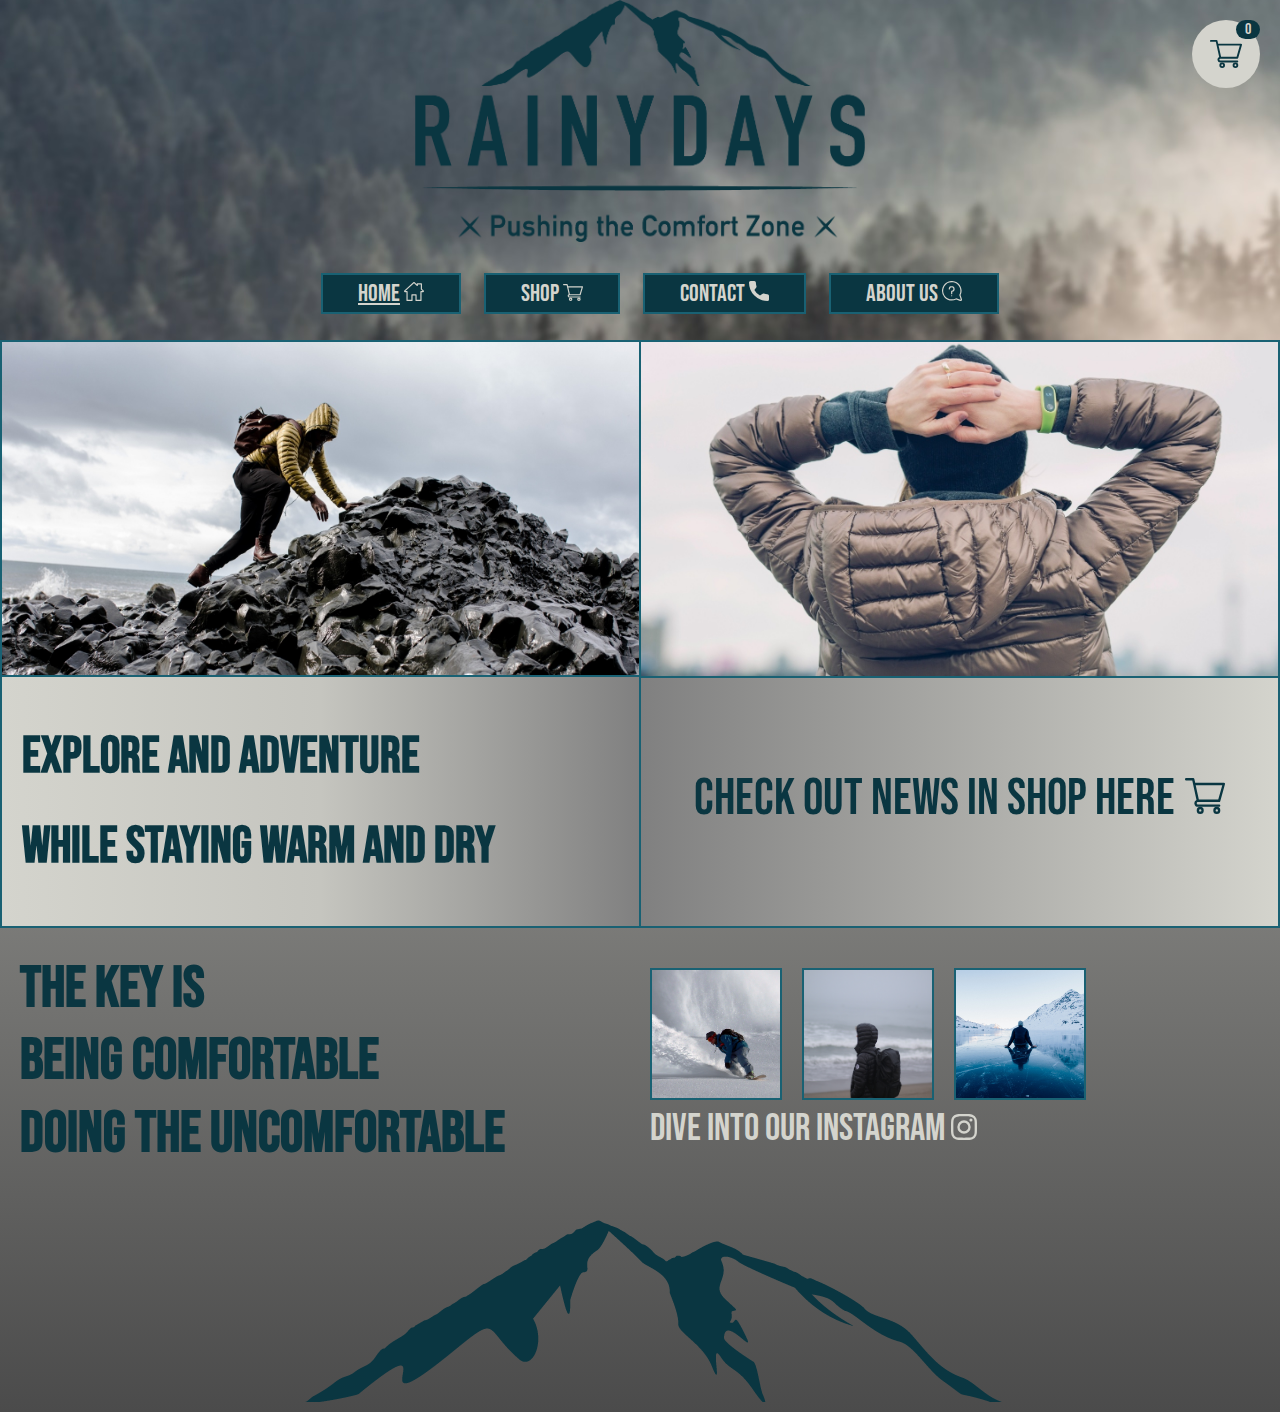
==== commit baaaae30: "javascript verification, hamburger menu, styling, some resizing" ====
--- a/index.html
+++ b/index.html
@@ -26,7 +26,12 @@
       <div class="logo_container">
         <a href="/index.html"><img class="logo" src="images/RainyDays_Logo.png" alt="Rainydayslogo"></a>
         <a class="cart_link" href="checkout.html"><img class="cart_icon" src="icons/shopping-cart-darkblue.svg"
-            alt="Cart icon"></a>
+            alt="Cart icon">
+        </a>
+            <div class="cart_amount">0</div>
+              <label for="hamburger-menu"><img class="hamburger_svg" src="icons/hamburger_menu.svg" alt="hamburgermenu logo"></label>
+              <input type="checkbox" id="hamburger-menu">
+      <div class="nav-container">
         <nav>
           <ul>
             <li><a class="active" href="index.html">Home</a> <img class="home_icon icon" src="icons/Group_44.svg" alt="home icon"></li>
@@ -73,5 +78,6 @@
     <footer class="footer_home">
       <img class="footer_logo" src="images/logo_mountain.png" alt="Mountain from rainydays logo"/>
     </footer>
+    <script src="js/script.js"></script>
   </body>
 </html>--- a/css/styles.css
+++ b/css/styles.css
@@ -22,6 +22,7 @@
 header {
   background-image: url(../images/frontpagebackground.jpg);
   background-position-y: -1020px;
+  background-repeat: no-repeat;
 }
 
 .logo_container {
@@ -47,6 +48,18 @@
   padding: 15px 10px;
 }
 
+.cart_amount {
+  position: absolute;
+  width: 1.5em;
+  background-color: #0a3641;
+  color: #d4d4cd;
+  border-radius: 50px;
+  margin: 20px 20px 0px 0px;
+  right: 0;
+  top: 0;
+  padding: -10px;
+}
+
 .cart_icon {
   width: 2em;
   padding-top: 5px;
@@ -55,6 +68,38 @@
 a.cart_link:hover {
   border: 2px solid #0a3641;
 }
+
+.cart_notification {
+  position: absolute;
+  max-width: 80px;
+  background-color: #d4d4cd;
+  right: 5px;
+  top: 90px;
+  padding: 10px;
+  display: none;
+}
+
+.cart_notification p {
+  margin: 0;
+}
+
+.cart_image{
+  max-width: 80px;
+  align-items: center;
+  margin: 0 auto;
+}
+
+/* Hamburger-menu***************************************************/
+
+.hamburger_svg {
+  cursor: pointer;
+  display: none;
+}
+
+#hamburger-menu {
+  display: none;
+}
+
 /* MAIN *************************************************************************************************************************/
 .main_home {
   display: grid;
@@ -153,6 +198,10 @@
   padding-top: 30px;
 }
 
+.news_link:hover {
+  margin-top: -2px;
+}
+
 .blue_shop_icon {
   width: 3.2vw;
   margin-left: 10px;
@@ -210,7 +259,7 @@
 }
 
 .footer_logo {
-  width: 90vw;
+  max-width: 100%;
   align-items: center;
   justify-content: center;
   margin: 0 auto;
@@ -222,7 +271,7 @@
   display: flex;
   align-items: center;
   justify-content: center;
-  margin: 0px 50px 50px 0px;
+  margin: 0px 50px 50px 50px;
   flex-wrap: wrap;
   padding-top: 50px;
 }
@@ -233,15 +282,7 @@
   margin-left: 50px;
 }
 
-.product1:hover {
-  margin-top: -20px;
-}
-
-.product2:hover {
-  margin-top: -20px;
-}
-
-.product3:hover {
+.prod_hover:hover {
   margin-top: -20px;
 }
 
@@ -311,6 +352,7 @@
 .atc {
   margin-left: 20px;
   border-color: #0a3641;
+  cursor: pointer;
 }
 
 .atc:hover {
@@ -339,7 +381,7 @@
 
 .main_checkout {
   color: #0a3641;
-  height: 530px;
+  height: 700px;
 }
 
 .checkout_container {
@@ -499,6 +541,7 @@
 .contact_container {
   max-width: 350px;
   margin: 0 auto;
+  padding: 15px;
 }
 
 .icon_contact {
@@ -556,6 +599,7 @@
   font-family: tahoma;
   text-transform: uppercase;
   margin-top: 10px;
+  cursor: pointer;
 }
 
 .formError {
@@ -618,6 +662,14 @@
     background-image: none;
   }
 
+.cart_link {
+  border: 2px solid #0a3641;
+  }
+
+  .cart_notification {
+  border: 2px solid #0a3641;
+}
+
   #yellowjacket {
     display: none;
   }
@@ -646,6 +698,7 @@
 
   .main_home {
     height: 700px;
+    width: 100%;
   }
 
   .instagram_container {
@@ -690,13 +743,104 @@
 
   .products {
     margin: 0 auto;
+    justify-content: center;
   }
 }
 
 @media (max-width: 702px) {
-  .contact_ul {
-    margin-left: 10px;
-  }
+
+    /*HAMBURGER-MENU*/
+
+  .nav-container {
+    display: none;
+    position: relative;
+    flex:initial;
+  }
+
+  nav {
+    position: absolute;
+    background:#c5c5bf;
+    right: 0;
+    position: fixed;
+    width: 10em;
+    border: 2px solid #0a3641;
+
+  }
+
+  nav li {
+    font-size: 1.5em;
+    padding: 0px 10px;
+    display: block;
+  }
+
+  nav a {
+    margin-left: -40px;
+  }
+
+  #hamburger-menu {
+    display: none;
+  }
+
+  label[for="hamburger-menu"] .hamburger_svg {
+    display: block;
+    float: right;
+  }
+
+  .hamburger_svg {
+    display: block;
+    float: right;
+    width: 2em;
+    padding: 0px 20px 20px 0px;
+  }
+
+  #hamburger-menu:checked ~ .nav-container {
+    display: block;
+
+}
+
+.cart_image{
+  max-width: 40px;
+}
+
+.cart_notification {
+  position: absolute;
+  max-width: 40px;
+  background-color: #d4d4cd;
+  right: 5px;
+  top: 50px;
+  padding: 5px;
+  font-size: .2em;
+}
+
+
+.cart_link {
+  position: absolute;
+  width: 1.7em;
+  background-color: #d4d4cd;
+  border-radius: 50px;
+  margin: 10px 10px 0px 0px;
+  right: 0;
+  top: 0;
+  padding: 7.5px 5px;
+}
+
+.cart_amount {
+  position: absolute;
+  width: 1em;
+  background-color: #0a3641;
+  color: #d4d4cd;
+  border-radius: 50px;
+  margin: 10px 5px 0px 0px;
+  right: 0;
+  top: 0;
+  padding: -20px;
+}
+
+.cart_icon {
+  width: 1em;
+  padding-top: 2.5px;
+}
+
 }
 
 @media (max-width: 605px) {
@@ -709,14 +853,12 @@
     margin: 0px;
   }
 
-  .contact_ul {
-    margin-left: 20px;
-  }
-
   .about_container {
     flex-direction: column;
     max-width: 100%;
     height: auto;
+    margin-right: 15px;
+    width: auto;
   }
 
   .about_2 img {
@@ -729,9 +871,10 @@
   }
 
   .logo {
-    width: 100%;
+    width: 80%;
     height: auto;
-    margin: 0 auto;
+    left: 50%;
+    padding: 10px 20px;
   }
 
   .quotes h1 {
